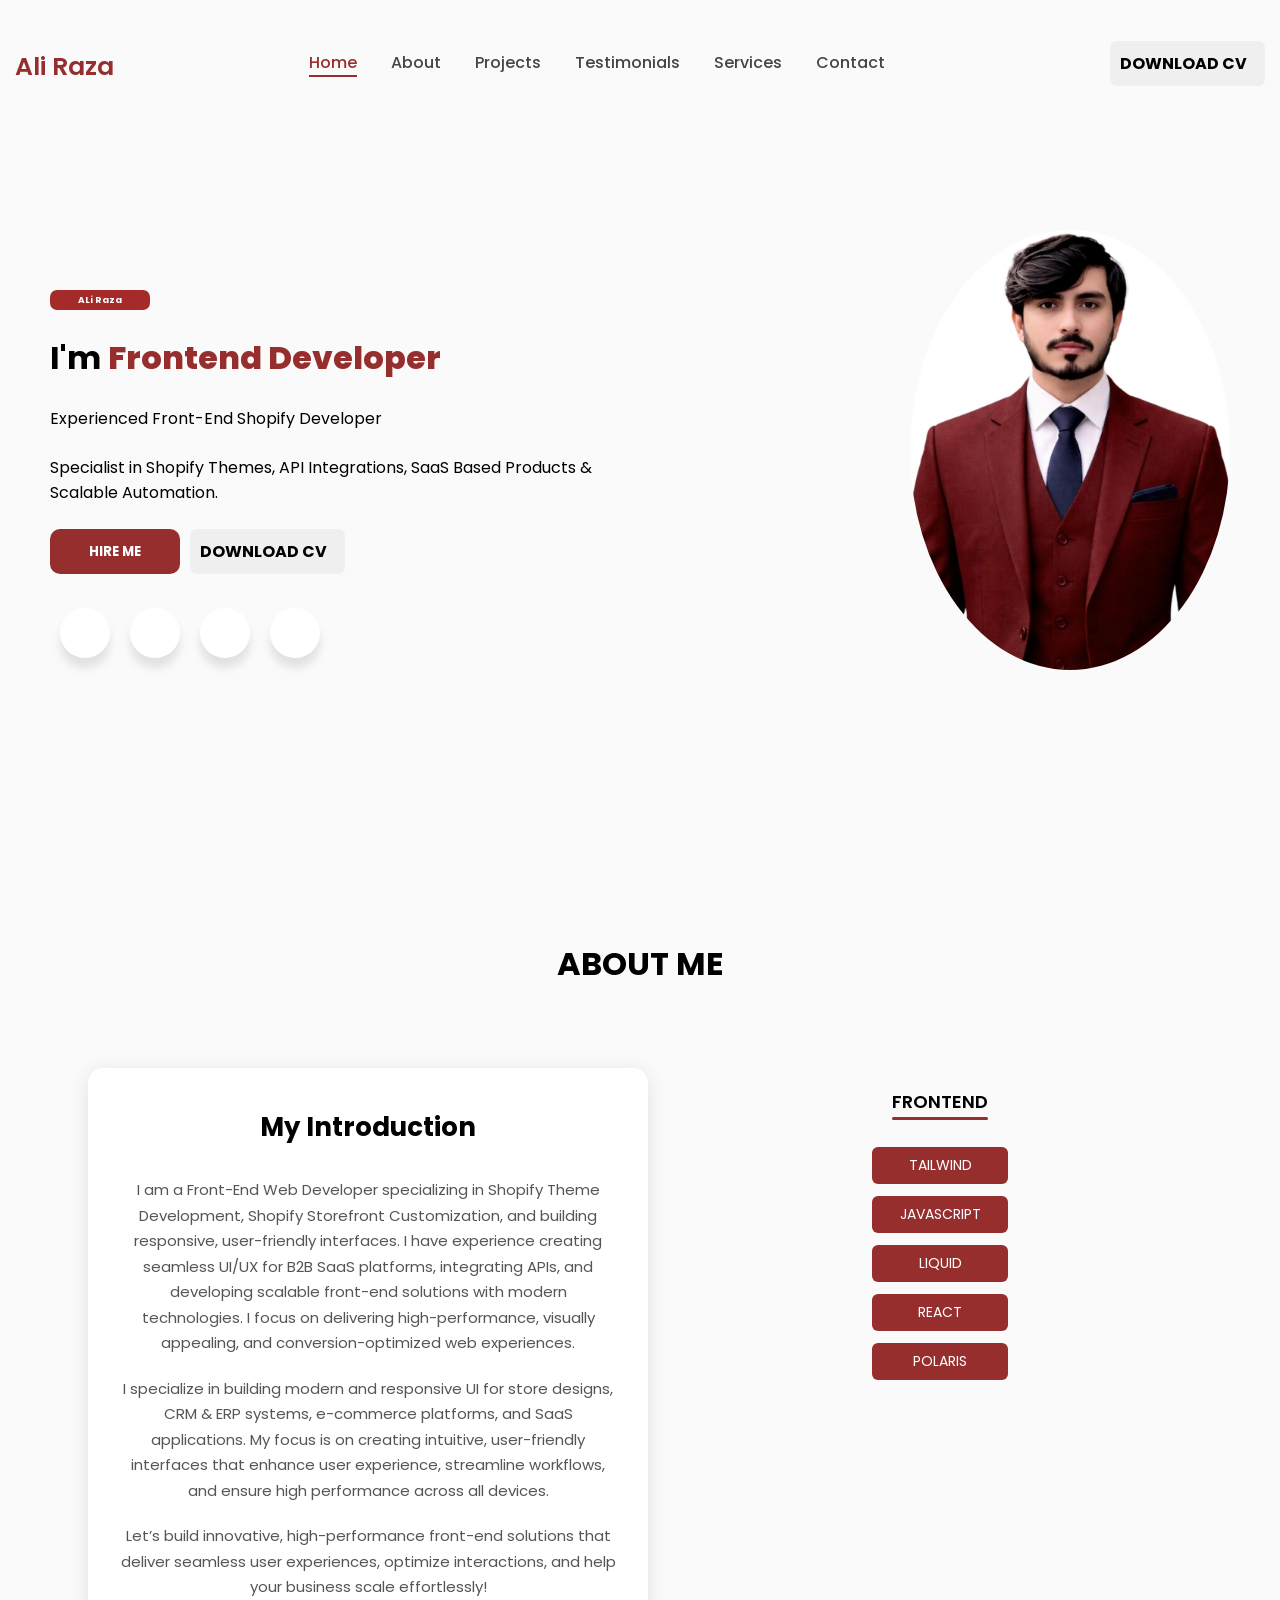
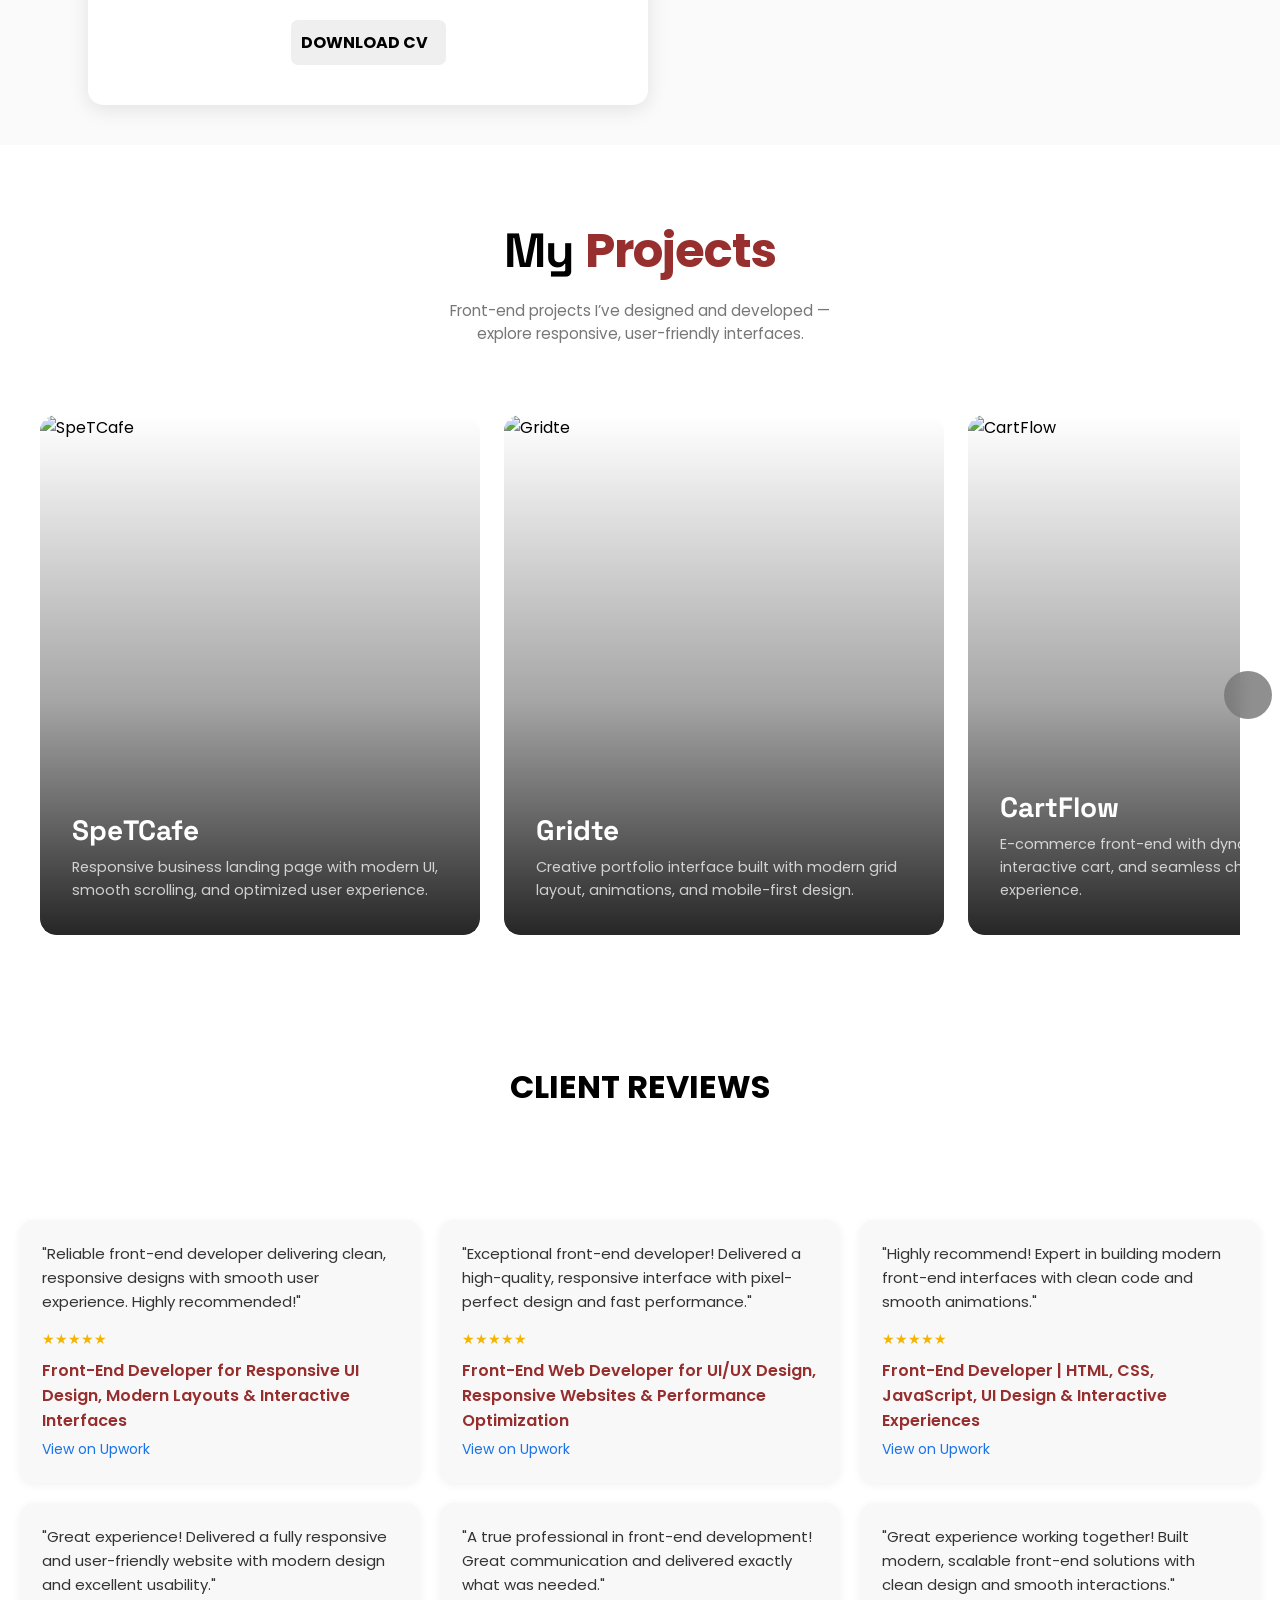
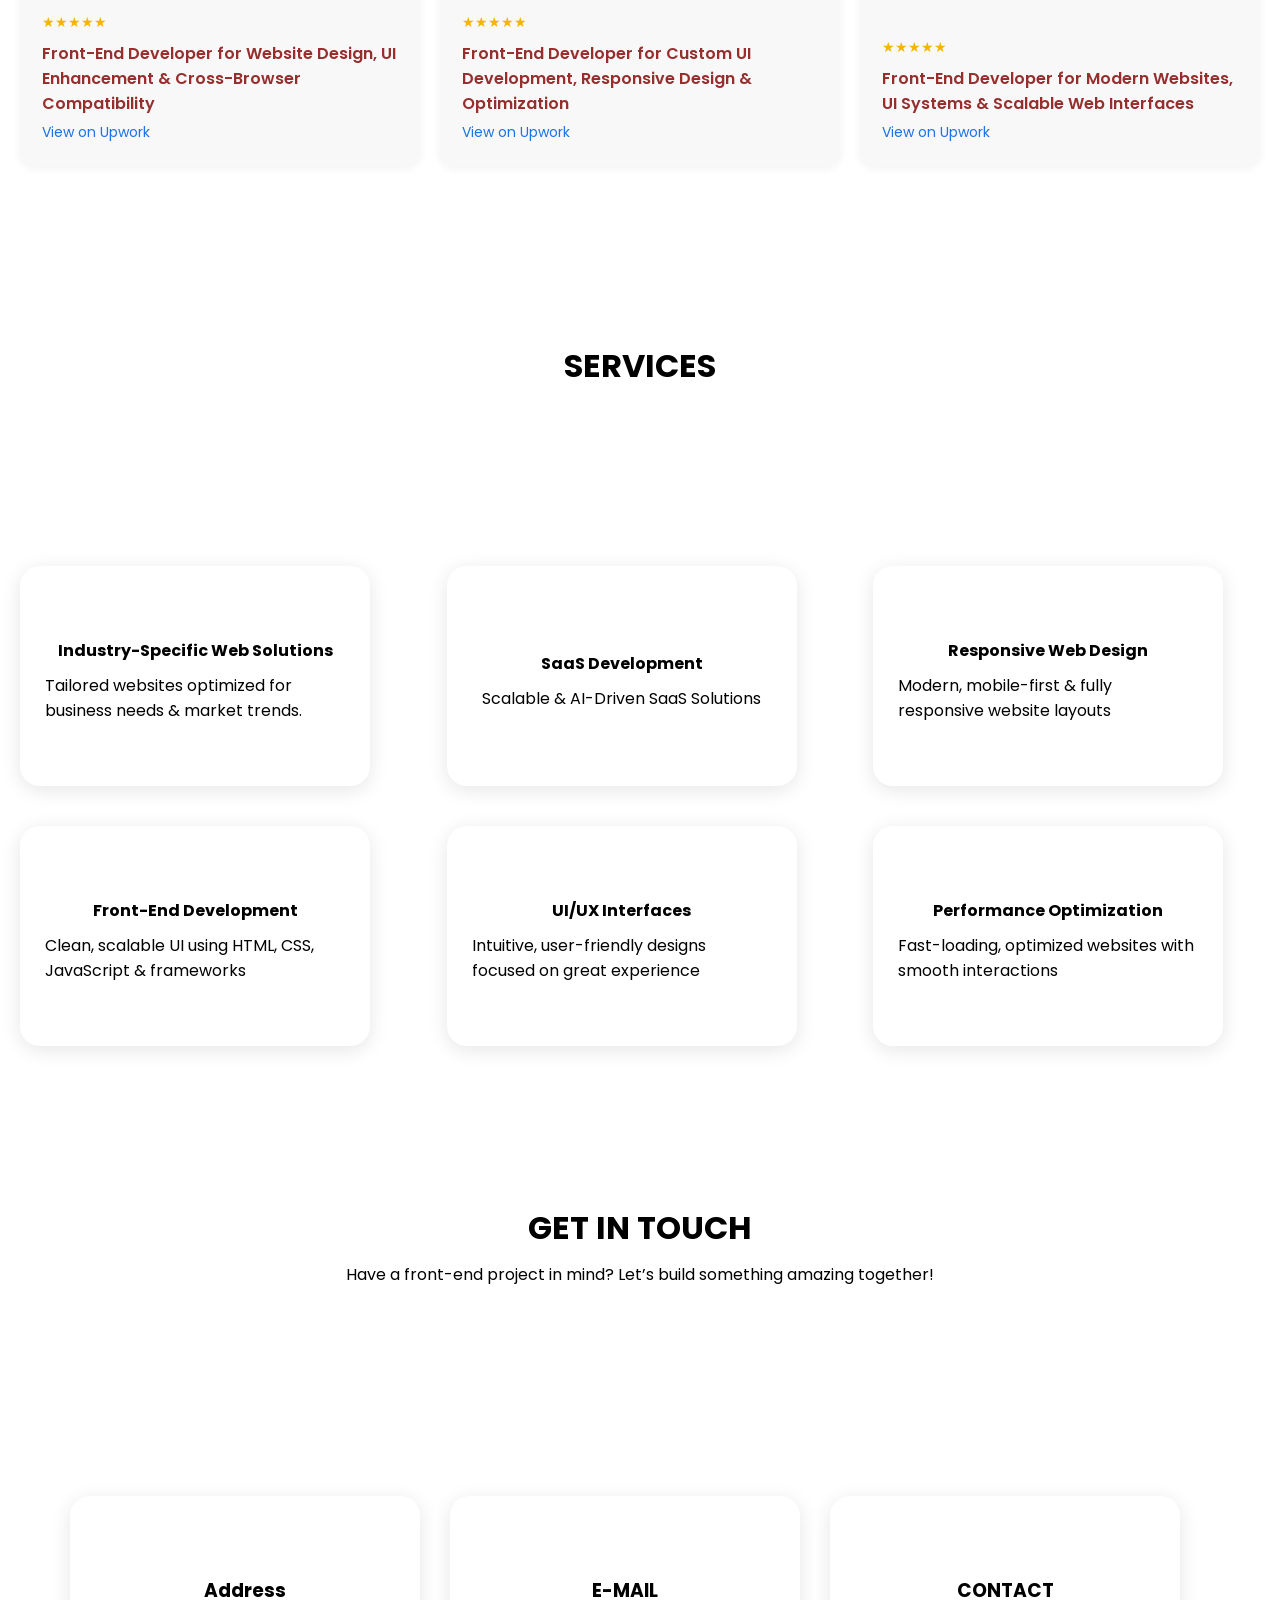
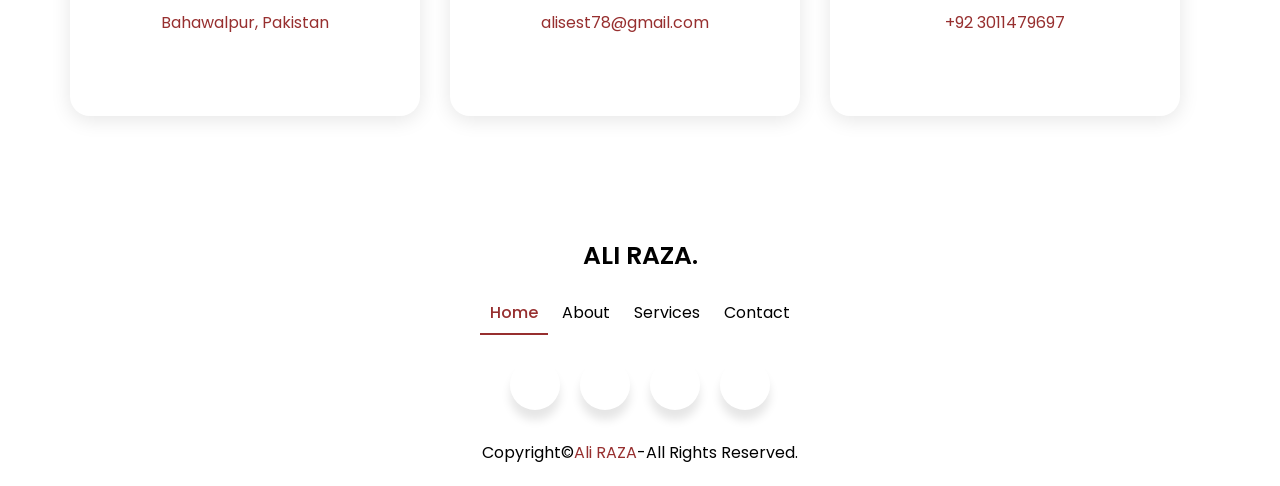
==== index.html @ 341715e0 "changing file name" ====
<!DOCTYPE html>
<html lang="en">

<head>
    <meta charset="UTF-8">
    <meta name="viewport" content="width=device-width, initial-scale=1.0">
    <title>Document</title>
    <link rel="stylesheet" href="PortFolio.css">
    <link rel="preconnect" href="https://fonts.googleapis.com">
    <link rel="preconnect" href="https://fonts.gstatic.com" crossorigin>
    <link href="https://fonts.googleapis.com/css2?family=Poppins:wght@400;500;700&display=swap" rel="stylesheet">
    <link
        href="https://fonts.googleapis.com/css2?family=Space+Grotesk:wght@400;500;600;700&family=Inter:wght@400;500;600&display=swap"
        rel="stylesheet" />
    <link rel="stylesheet" href="https://cdnjs.cloudflare.com/ajax/libs/font-awesome/7.0.1/css/all.min.css"
        integrity="sha512-2SwdPD6INVrV/lHTZbO2nodKhrnDdJK9/kg2XD1r9uGqPo1cUbujc+IYdlYdEErWNu69gVcYgdxlmVmzTWnetw=="
        crossorigin="anonymous" referrerpolicy="no-referrer" />
</head>

<body>
    <header>
        <nav class="navmenu">
            <div class="name">Ali Raza</div>

            <div class="hamburg" id="hamburg">
                <i class="fa-solid fa-bars fa-xl"></i>
            </div>

            <div class="nav-wrapper" id="navWrapper">
                <ul>
                    <li class="navitem active" data-section="home">Home</li>
                    <li class="navitem" data-section="about">About</li>
                    <li class="navitem" data-section="projects">Projects</li>
                    <li class="navitem" data-section="testimonials">Testimonials</li>
                    <li class="navitem" data-section="service">Services</li>
                    <li class="navitem" data-section="contact">Contact</li>
                </ul>

            </div>
            <a class="button" type="button" href="/cv.pdf" download target="_blank"
                style="text-decoration: none; color: black;">
                DOWNLOAD CV
                <i class="fa-regular fa-file-lines" style="color: rgb(128, 0, 0);"></i>
            </a>
        </nav>

    </header>
    <div class="main" id="home">
        <div class="paragraph">
            <p class="buttontitle">ALi Raza</p>
            <h1 class="heading">I'm <span id="typing"></span></h1>
            <p class="first">
                Experienced Front-End Shopify Developer
            </p>
            <p class="second">
                Specialist in Shopify Themes, API Integrations, SaaS Based Products &
                Scalable Automation.
            </p>
            <div class="btns">
                <button class="hire" type="button">HIRE ME</button>
                <a class="button" type="button" href="/cv.pdf" download target="_blank"
                    style="text-decoration: none; color: black;">
                    DOWNLOAD CV
                    <i class="fa-regular fa-file-lines" style="color: rgb(128, 0, 0);"></i>
                </a>
            </div>
            <ul class="wrapper">
                <li class="icon facebook">
                    <a href="https://www.facebook.com/profile.php?id=100046091232447&mibextid=ZbWKwL" target="_blank"
                        style="color: inherit; text-decoration: none;">
                        <span class="tooltip">Facebook</span>
                        <span><i class="fa-brands fa-facebook-f"></i></span>
                    </a>
                </li>


                <li class="icon instgram">
                    <a href="https://www.instagram.com/patriotddd?igsh=dTRidHEyczcxbHhv" target="_blank"
                        style="color: inherit; text-decoration: none;">
                        <span class="tooltip">Instagram</span>
                        <span><i class="fa-brands fa-instagram"></i></span>
                    </a>
                </li>

                <li class="icon github">
                    <a href="https://github.com/AliRazaweb0" target="_blank"
                        style="color: inherit; text-decoration: none;">
                        <span class="tooltip">Github</span>
                        <span><i class="fa-brands fa-github"></i></span>
                    </a>
                </li>

                <li class="icon youtube">
                    <a href="https://youtube.com/@aliraza-qy3vs?si=e_ftjVYnZ1e7svq_" target="_blank"
                        style="color: inherit; text-decoration: none;">
                        <span class="tooltip">Youtube</span>
                        <span><i class="fa-brands fa-youtube"></i></span>
                    </a>
                </li>
            </ul>
        </div>
        <img class="ownimg" src="/Gemini_Generated_Image_6cosha6cosha6cos.png" alt="" style="
width: 320px;
height: 440px;
object-fit: cover;
border-radius: 50%;
">

    </div>

    <div class="aboutme" id="about">
        <h1>ABOUT ME</h1>
    </div>
    <section class="section" id="about">
        <div class="row">
            <h3 class="myintro">
                My Introduction
            </h3>
            <p class="about-text">
                I am a Front-End Web Developer specializing in Shopify Theme Development, Shopify Storefront
                Customization, and building responsive, user-friendly interfaces. I have experience creating seamless
                UI/UX for B2B SaaS platforms, integrating APIs, and developing scalable front-end solutions with modern
                technologies. I focus on delivering high-performance, visually appealing, and conversion-optimized web
                experiences.
            </p>

            <p class="about-text">
                I specialize in building modern and responsive UI for store designs, CRM & ERP systems, e-commerce
                platforms, and SaaS applications. My focus is on creating intuitive, user-friendly interfaces that
                enhance user experience, streamline workflows, and ensure high performance across all devices.
            </p>
            <p class="about-text">
                Let’s build innovative, high-performance front-end solutions that deliver seamless user experiences,
                optimize interactions, and help your business scale effortlessly!
            </p>
            <div style="display: flex; justify-content: center; align-items: center;">
                <a href="/cv.pdf" download class="button"
                    style="text-decoration: none; color: black;">
                    DOWNLOAD CV
                    <i class="fa-solid fa-download" style="color: rgba(128, 0, 0, 0.815);"></i>
                </a>
            </div>
        </div>
        <div class="col">

            <span class="skill-list">
                <p class="skill-heading">FRONTEND</p>
                <span class="bgc">TAILWIND</span>
                <span class="bgc">JAVASCRIPT</span>
                <span class="bgc">LIQUID</span>
                <span class="bgc">REACT</span>
                <span class="bgc">POLARIS</span>
            </span>


        </div>
    </section>


    <div id="projects">
        <h1>My <span>Projects</span></h1>
        <p>Front-end projects I’ve designed and developed — explore responsive, user-friendly interfaces.</p>
    </div>

    <div class="cardswrapper">
        <button class="cardbtn leftbtn hidden" aria-label="Previous">
            <i class="fa-solid fa-chevron-left"></i>
        </button>

        <ul class="cardlist">

            <li class="carditems">
                <img class="cardsimg" src="https://images.unsplash.com/photo-1460925895917-afdab827c52f?w=800&q=80"
                    alt="SpeTCafe" />
                <div class="card-overlay"></div>
                <div class="card-content">
                    <h3>SpeTCafe</h3>
                    <p>Responsive business landing page with modern UI, smooth scrolling, and optimized user experience.
                    </p>
                </div>
            </li>

            <li class="carditems">
                <img class="cardsimg" src="https://images.unsplash.com/photo-1545235617-9465d2a55698?w=800&q=80"
                    alt="Gridte" />
                <div class="card-overlay"></div>
                <div class="card-content">
                    <h3>Gridte</h3>
                    <p>Creative portfolio interface built with modern grid layout, animations, and mobile-first design.
                    </p>
                </div>
            </li>

            <li class="carditems">
                <img class="cardsimg" src="https://images.unsplash.com/photo-1556742049-0cfed4f6a45d?w=800&q=80"
                    alt="CartFlow" />
                <div class="card-overlay"></div>
                <div class="card-content">
                    <h3>CartFlow</h3>
                    <p>E-commerce front-end with dynamic product UI, interactive cart, and seamless checkout experience.
                    </p>
                </div>
            </li>

            <li class="carditems">
                <img class="cardsimg" src="https://images.unsplash.com/photo-1517248135467-4c7edcad34c4?w=800&q=80"
                    alt="Geurift" />
                <div class="card-overlay"></div>
                <div class="card-content">
                    <h3>Geurift</h3>
                    <p>Restaurant website UI with elegant design, interactive menu sections, and responsive layout.</p>
                </div>
            </li>

            <li class="carditems">
                <img class="cardsimg" src="https://images.unsplash.com/photo-1551288049-bebda4e38f71?w=800&q=80"
                    alt="Saston" />
                <div class="card-overlay"></div>
                <div class="card-content">
                    <h3>Saston</h3>
                    <p>SaaS dashboard UI featuring clean layout, charts integration, and user-friendly navigation.</p>
                </div>
            </li>

        </ul>

        <button class="cardbtn rightbtn" aria-label="Next">
            <i class="fa-solid fa-chevron-right"></i>
        </button>
    </div>



    <h1 class="review" id="testimonials">CLIENT REVIEWS</h1>
    </div>
    <div id="review-grid">

        <div class="reviewitems" id="testimonials">
            <p class="revpara">
                "Reliable front-end developer delivering clean, responsive designs with smooth user experience. Highly
                recommended!"
            </p>
            <div style="margin-top:auto;">
                <span class="gold">★★★★★</span>
                <p style="color: #800000d0; margin-top: 5px; font-weight: 600;">
                    Front-End Developer for Responsive UI Design, Modern Layouts & Interactive Interfaces
                </p>
                <a href="#" class="upwork-btn" target="_blank">View on Upwork</a>
            </div>
        </div>

        <div class="reviewitems">
            <p class="revpara">
                "Exceptional front-end developer! Delivered a high-quality, responsive interface with pixel-perfect
                design and fast performance."
            </p>
            <div style="margin-top:auto;">
                <span class="gold">★★★★★</span>
                <p style="color: #800000d0; margin-top: 5px; font-weight: 600;">
                    Front-End Web Developer for UI/UX Design, Responsive Websites & Performance Optimization
                </p>
                <a href="#" class="upwork-btn" target="_blank">View on Upwork</a>
            </div>
        </div>

        <div class="reviewitems">
            <p class="revpara">
                "Highly recommend! Expert in building modern front-end interfaces with clean code and smooth
                animations."
            </p>
            <div style="margin-top:auto;">
                <span class="gold">★★★★★</span>
                <p style="color: #800000d0; margin-top: 5px; font-weight: 600;">
                    Front-End Developer | HTML, CSS, JavaScript, UI Design & Interactive Experiences
                </p>
                <a href="#" class="upwork-btn" target="_blank">View on Upwork</a>
            </div>
        </div>

        <div class="reviewitems">
            <p class="revpara">
                "Great experience! Delivered a fully responsive and user-friendly website with modern design and
                excellent usability."
            </p>
            <div style="margin-top:auto;">
                <span class="gold">★★★★★</span>
                <p style="color: #800000d0; margin-top: 5px; font-weight: 600;">
                    Front-End Developer for Website Design, UI Enhancement & Cross-Browser Compatibility
                </p>
                <a href="#" class="upwork-btn" target="_blank">View on Upwork</a>
            </div>
        </div>

        <div class="reviewitems">
            <p class="revpara">
                "A true professional in front-end development! Great communication and delivered exactly what was
                needed."
            </p>
            <div style="margin-top:auto;">
                <span class="gold">★★★★★</span>
                <p style="color: #800000d0; margin-top: 5px; font-weight: 600;">
                    Front-End Developer for Custom UI Development, Responsive Design & Optimization
                </p>
                <a href="#" class="upwork-btn" target="_blank">View on Upwork</a>
            </div>
        </div>

        <div class="reviewitems">
            <p class="revpara">
                "Great experience working together! Built modern, scalable front-end solutions with clean design and
                smooth interactions."
            </p>
            <div style="margin-top:auto;">
                <span class="gold">★★★★★</span>
                <p style="color: #800000d0; margin-top: 5px; font-weight: 600;">
                    Front-End Developer for Modern Websites, UI Systems & Scalable Web Interfaces
                </p>
                <a href="#" class="upwork-btn" target="_blank">View on Upwork</a>
            </div>
        </div>

    </div>

    <div class="proj" id="services">
        <h1>SERVICES</h1>
    </div>
    <div id="service">
        <div class="services">
            <i class="fa-solid fa-globe"></i>
            <h4>Industry-Specific Web Solutions</h4>
            <p>Tailored websites optimized for business needs & market trends.</p>
        </div>
        <div class="services">
            <i class="fa-solid fa-cloud"></i>
            <h4>SaaS Development</h4>
            <p>Scalable & AI-Driven SaaS Solutions</p>

        </div>
        <div class="services">
            <i class="fa-solid fa-laptop-code"></i>
            <h4>Responsive Web Design</h4>
            <p>Modern, mobile-first & fully responsive website layouts</p>
        </div>

        <div class="services">
            <i class="fa-solid fa-code"></i>
            <h4>Front-End Development</h4>
            <p>Clean, scalable UI using HTML, CSS, JavaScript & frameworks</p>
        </div>

        <div class="services">
            <i class="fa-solid fa-palette"></i>
            <h4>UI/UX Interfaces</h4>
            <p>Intuitive, user-friendly designs focused on great experience</p>
        </div>

        <div class="services">
            <i class="fa-solid fa-bolt"></i>
            <h4>Performance Optimization</h4>
            <p>Fast-loading, optimized websites with smooth interactions</p>
        </div>

    </div>

    <div class="proj" id="contact">
        <h1>GET IN TOUCH</h1>
        <p>Have a front-end project in mind? Let’s build something amazing together!</p>
    </div>

    <div id="git">
        <div class="contact">
            <div class="icon2">
                <i class="fa-solid fa-location-dot"></i>
            </div>
            <h3>Address</h3>
            <p style="color: #800000d0; margin-top: 5px;">Bahawalpur, Pakistan</p>
        </div>

        <div class="contact">
            <div class="icon2">
                <i class="fa-solid fa-envelope"></i>
            </div>
            <h3>E-MAIL</h3>
            <p style="color: #800000d0; margin-top: 5px;">alisest78@gmail.com</p>
        </div>

        <div class="contact">
            <div class="icon2">
                <i class="fa-solid fa-phone"></i>
            </div>
            <h3>CONTACT</h3>
            <p style="color: #800000d0; margin-top: 5px;">+92 3011479697</p>
        </div>
    </div>
    <footer>
        <div class="topfooter">
            <p>ALI RAZA.</p>
        </div>
        <div class="middlefooter">
            <ul>
                <li class="footermenu active" data-section="home">Home</li>
                <li class="footermenu" data-section="about">About</li>
                <li class="footermenu" data-section="services">Services</li>
                <li class="footermenu" data-section="contact">Contact</li>
            </ul>
        </div>
        <div class="footericons">
            <ul class="wrapper">

                <li class="icon facebook">
                    <a href="https://www.facebook.com/profile.php?id=100046091232447&mibextid=ZbWKwL" target="_blank"
                        style="color: inherit; text-decoration: none;">
                        <span class="tooltip">Facebook</span>
                        <span><i class="fa-brands fa-facebook-f"></i></span>
                    </a>
                </li>

                <li class="icon instgram">
                    <a href="https://www.instagram.com/patriotddd?igsh=dTRidHEyczcxbHhv" target="_blank"
                        style="color: inherit; text-decoration: none;">
                        <span class="tooltip">Instagram</span>
                        <span><i class="fa-brands fa-instagram"></i></span>
                    </a>
                </li>

                <li class="icon github">
                    <a href="https://github.com/AliRazaweb0" target="_blank"
                        style="color: inherit; text-decoration: none;">
                        <span class="tooltip">Github</span>
                        <span><i class="fa-brands fa-github"></i></span>
                    </a>
                </li>

                <li class="icon youtube">
                    <a href="https://youtube.com/@aliraza-qy3vs?si=e_ftjVYnZ1e7svq_" target="_blank"
                        style="color: inherit; text-decoration: none;">
                        <span class="tooltip">Youtube</span>
                        <span><i class="fa-brands fa-youtube"></i></span>
                    </a>
                </li>

            </ul>
        </div>
        <div class="bottomfooter">
            <p class="copy">Copyright&copy;<a href="#home"
                    style="text-decoration: none; color:  rgba(128, 0, 0, 0.815);">Ali RAZA</a>-All Rights
                Reserved.
            </p>
        </div>
    </footer>
    <script src="PortFolio.Js"></script>

</body>

</html>
---- PortFolio.css ----
@import url('https://fonts.googleapis.com/css2?family=Roboto:wght@400;500;700&display=swap');

* {
    margin: 0;
    padding: 0;
    box-sizing: border-box;
    font-family: 'Poppins', sans-serif;

}

html,
body {
    font-family: 'Poppins', sans-serif;
}



header {
    width: 100%;
    height: 14vh;
    display: flex;
    background-color: #fafafa;
    position: fixed;
    top: 0;
    left: 0;
     z-index: 1000;
     align-content: center;
     justify-content: space-between;
     align-items: center;
}

.name {
    height: 30px;
    font-size: 25px;
    font-weight: bold;
    color: rgba(128, 0, 0, 0.815);
    font-weight: 600;
}

.navmenu {
    width: 100%;
    height: 100px;
    display: flex;
    align-content: center;
    justify-content: space-between;
    align-items: center;
    padding: 0px 15px 0px 15px;
}

.nav-wrapper {
    display: flex;
    align-items: center;
    gap: 30px;
}

.navmenu ul li {
    padding: 0px 30px 0px 0px;
    color: #444444;
    font-weight: 500;
    cursor: pointer;
    list-style: none;
    display: inline-block;
    justify-content: center;
    align-items: center;
    font-size: 16px;
}
.navmenu ul li.active {
    color: rgba(128, 0, 0, 0.815);
    font-weight: 500;
}
.navmenu ul li::after {
    content: '';
    display: block;
    width: 0;
    height: 2px;
    background-color: rgba(128, 0, 0, 0.815);
    transition: width 0.3s ease;
}
.navmenu ul li:hover {
    color: rgba(128, 0, 0, 0.815);
}

.navmenu ul li:hover::after {
    width: 100%;
}
.navmenu ul li.active::after {
    width: 100%;
}

#typing {
    color: rgba(128, 0, 0, 0.815);
    font-weight: 800;
}
.heading {
    width: 400px; 
    white-space: normal;
    word-wrap: break-word;
}

.button {
    cursor: pointer;
    /* width: 150px; */
    height: 45px;
    background-color: #efefef;
    border-radius: 7px;
    padding: 10px;
    border: none;
    font-weight: bold;
    display: flex;
    align-items: center;
    justify-content: center;
    gap: 8px;
}

.button:hover {
    background-color: rgba(128, 0, 0, 0.815);
    color: white !important;

}
.button i {
    font-size: 16px;
}
.button:hover i{
    font-size: 16px;
    color: white !important;
}

.hamburg {
    display: none;
}

.buttontitle {
    cursor: pointer;
    width: 100px;
    height: 20px;
    background-color: brown;
    color: white;
    border-radius: 7px;
    border: none;
    font-weight: bold;
    font-size: 9px;
    display: flex;
    align-items: center;
    justify-content: center;
}


.main {
    width: 100%;
    display: flex;
    height: 100vh;
    background-color: #fafafa;

    justify-content: space-between;  /* better than center */
    align-items: center;
    padding: 0 50px; /* controlled spacing */
}

.paragraph {
    width: 50%;
    padding: 40px 0px;
    gap: 24px;
    display: grid;
    height: 400px;
}

.namebutton {
    width: 120px;
    background-color: rgba(128, 0, 0, 0.815);
    color: white;
    height: 40px;
}

.btns {
    display: flex;
    gap: 10px;

}

.hire {
    width: 130px;
    background-color: rgba(128, 0, 0, 0.815);
    color: white;
    height: 45px;
    border: none;
    border-radius: 10px;
    font-weight: bold;
}

.hire:hover {
    transition: all 0.3s ease;
    cursor: pointer;
    transform: translateY(-5px);
    background-color: white;
    color: rgba(128, 0, 0, 0.815);

}

.butn {
    margin-left: 20px;
}

.button2 {
    width: 143px;
    height: 30px;
}

.wrapper {
    display: inline-flex;
    list-style: none;
    padding: 0;
}

.wrapper .icon {
    position: relative;
    background: #fff;
    border-radius: 50%;
    padding: 15px;
    margin: 10px;
    width: 50px;
    height: 50px;
    font-size: 18px;
    display: flex;
    justify-content: center;
    align-items: center;
    flex-direction: column;
    box-shadow: 0 10px 10px rgba(0, 0, 0, 0.1);
    cursor: pointer;
    transition: all 0.2s cubic-bezier(0.68, -0.55, 0.265, 1.55);
}

.wrapper .tooltip {
    position: absolute;
    top: 0;
    font-size: 14px;
    background: #fff;
    padding: 5px 8px;
    border-radius: 5px;
    box-shadow: 0 10px 10px rgba(0, 0, 0, 0.1);
    opacity: 0;
    pointer-events: none;
    transition: all 0.3s cubic-bezier(0.68, -0.55, 0.265, 1.55);
}

.wrapper .tooltip::before {
    position: absolute;
    content: "";
    height: 8px;
    width: 8px;
    background: #fff;
    bottom: -3px;
    left: 50%;
    transform: translate(-50%) rotate(45deg);
    transition: all 0.3s cubic-bezier(0.68, -0.55, 0.265, 1.55);
}

.wrapper .icon:hover .tooltip {
    top: -45px;
    opacity: 1;
    visibility: visible;
    pointer-events: auto;
}

.wrapper .icon:hover span,
.wrapper .icon:hover .tooltip {
    text-shadow: 0px -1px 0px rgba(0, 0, 0, 0.1);
}

.wrapper .facebook:hover,
.wrapper .facebook:hover .tooltip,
.wrapper .facebook:hover .tooltip::before {
    background: #1877f2;
    color: #fff;
}

.wrapper .twitter:hover,
.wrapper .twitter:hover .tooltip,
.wrapper .twitter:hover .tooltip::before {
    background: #222222;
    color: #fff;
}

.wrapper .instgram:hover,
.wrapper .instgram:hover .tooltip,
.wrapper .instgram:hover .tooltip::before {
    background: #e4405f;
    color: #fff;
}

.wrapper .github:hover,
.wrapper .github:hover .tooltip,
.wrapper .github:hover .tooltip::before {
    background: #833ab4;
    color: #fff;
}

.wrapper .youtube:hover,
.wrapper .youtube:hover .tooltip,
.wrapper .youtube:hover .tooltip::before {
    background: #cd201f;
    color: #fff;
}

.ownimg {
    width: 50%; 
    display: flex;
    justify-content: center;
    align-items: center;
}

.ownomg img {
    object-fit: contain;
    height: 85%;
    border-radius: 50%;
}

.paragraph,
.ownimg {
    opacity: 0;
    transform: translateY(-50px);
    animation: slideDown 1s ease forwards;
}

/* thoda delay for better effect */
.ownimg {
    animation-delay: 0.3s;
}

@keyframes slideDown {
    to {
        opacity: 1;
        transform: translateY(0);
    }
}

.aboutme {
    height: auto;                 /* FIX */
    padding: 40px 0;              /* spacing add */
    display: flex;
    justify-content: center;
    align-items: center;
    background-color: #fafafa;
}
.about-text {
    line-height: 1.7;   /* readability */
    font-size: 15px;
    color: #555;        /* optional */
}


/* ABOUT HEADING */
.aboutme {
    opacity: 0;
    transform: translateY(-50px);
    transition: all 0.8s ease;
}
.show {
    opacity: 1;
    transform: translateY(0);
}

/* LEFT SIDE (.col) */
.col {
    opacity: 0;
    transform: translateX(-100px);
    transition: all 0.8s ease;
}
.show {
    opacity: 1;
    transform: translateX(0);
}

/* RIGHT SIDE (.row) */
.row {
    opacity: 0;
    transform: translateX(100px);
    transition: all 0.8s ease;
}

/* ACTIVE STATE */
.show {
    opacity: 1;
    transform: translateX(0);
}


.section {
    width: 100%;
    display: flex;
    justify-content: center;
    gap: 40px;
    background-color: #fafafa;
    padding: 40px 80px;     /* outer spacing */
    align-items: flex-start;
}
.myintro {
    font-size: 26px;
    font-weight: bold;
    margin-bottom: 10px;
}
.row {
    width: 50%;
    background: white;
    border-radius: 15px;
    padding: 40px 30px;     /* inside spacing */
    box-shadow: 0 4px 20px rgba(0,0,0,0.1);
    display: flex;
    flex-direction: column;
    gap: 20px;              /* spacing between text */
    text-align: center;
}
.col {
    display: flex;
    gap: 30px;
    justify-content: center;
    width: 45%;
}


    /* ===== Title Section ===== */
    #projects {
      height: 30vh;
      display: flex;
      flex-direction: column;
      justify-content: center;
      align-items: center;
      gap: 12px;
    }
    #projects h1 {
      font-size: 3rem;
      font-family: 'Space Grotesk', sans-serif;
      font-weight: 700;
      letter-spacing: -1px;
    }
    #projects h1 span {
      color:  rgba(128, 0, 0, 0.815);
    }
    #projects p {
      color: #777;
      font-size: 0.95rem;
      max-width: 420px;
      text-align: center;
    }
    /* ===== Carousel Wrapper ===== */
    .cardswrapper {
      position: relative;
      width: 100%;
      overflow: hidden;
      padding: 0 40px 40px;
    }
    /* ===== Card List ===== */
    .cardlist {
      display: flex;
      gap: 24px;
      list-style: none;
      overflow-x: auto;
      scroll-behavior: smooth;
      padding: 0;
      margin: 0;
      -ms-overflow-style: none;
      scrollbar-width: none;
    }
    .cardlist::-webkit-scrollbar {
      display: none;
    }
    /* ===== Card Item ===== */
    .carditems {
      position: relative;
      min-width: 440px;
      height: 520px;
      border-radius: 16px;
      overflow: hidden;
      flex-shrink: 0;
      cursor: pointer;
    }
    /* Full-bleed Image */
    .cardsimg {
      position: absolute;
      inset: 0;
      width: 100%;
      height: 100%;
      object-fit: cover;
      transition: transform 0.5s ease;
    }
    .carditems:hover .cardsimg {
      transform: scale(1.05);
    }
    /* Dark Gradient Overlay */
    .card-overlay {
      position: absolute;
      inset: 0;
      background: linear-gradient(
        to top,
        hsla(0, 0%, 0%, 0.85) 0%,
        hsla(0, 0%, 0%, 0.35) 45%,
        transparent 100%
      );
      border-radius: 16px;
    }
    /* Text Content */
    .card-content {
      position: absolute;
      bottom: 0;
      left: 0;
      right: 0;
      padding: 32px;
      z-index: 2;
    }
    .card-content h3 {
      font-size: 1.75rem;
      font-weight: 700;
      color: #fff;
      font-family: 'Space Grotesk', sans-serif;
      margin-bottom: 8px;
    }
    .card-content p {
      font-size: 0.9rem;
      color: rgba(255, 255, 255, 0.75);
      line-height: 1.6;
    }
    /* ===== Navigation Buttons ===== */
    .cardbtn {
      position: absolute;
      top: 50%;
      transform: translateY(-50%);
      width: 48px;
      height: 48px;
      border-radius: 50%;
      border: none;
      background: rgba(115, 115, 115, 0.8);
      backdrop-filter: blur(8px);
      color: #fff;
      font-size: 18px;
      cursor: pointer;
      z-index: 10;
      display: flex;
      align-items: center;
      justify-content: center;
      transition: all 0.3s ease;
    }
    .cardbtn:hover {
      background: rgba(115, 115, 115, 1);
      transform: translateY(-50%) scale(1.1);
    }
    .cardbtn.hidden {
      opacity: 0;
      pointer-events: none;
    }
    .leftbtn {
      left: 8px;
    }
    .rightbtn {
      right: 8px;
    }




.skill-heading {
    position: relative;
    font-size: 18px;
    font-weight: 600;
    margin: 20px;
    display: inline-block;
}

/* underline line */
.skill-heading::after {
    content: '';
    position: absolute;
    left: 0;
    bottom: -5px;
    width: 100%;   /* line length */
    height: 3px;
    background-color: rgba(128, 0, 0, 0.815);  /* same gold color */
    border-radius: 2px;
}


.badge {
    margin: 10px 0;
    font-size: 18px;
}

.title {
    font-size: 14px;
    color: #555;
}


.proj {
    display: flex;
    flex-direction: column;
    gap: 10px;
    height: 40vh;
    justify-content: center;
    align-items: center;
}

.services svg:hover {
    color: white;
}

.button3 {
    display: flex;
    justify-content: center;
    align-items: center;
}

.skill-list {
    display: flex;
    flex-direction: column;
    gap: 12px;   /* spacing between items */
}

.footermenu:hover {
    cursor: pointer;
    color: rgba(128, 0, 0, 0.815);
}

.bgc {
    background-color: rgba(128, 0, 0, 0.815); 
    color: white;
    padding: 8px 14px;
    border-radius: 6px;
    font-size: 14px;
    text-align: center;
}
body {
    font-family: Arial, Helvetica, sans-serif; 
} 

.review {
    display: flex; 
    height: 25vh; 
    justify-content: center; 
    align-items: center;
 }

#review-grid {
    display: grid;
    grid-template-columns: repeat(3, 1fr);
    gap: 20px;
    padding: 20px;
}
.reviewitems {
    background: #f8f8f8;
    border-radius: 14px;
    padding: 22px;
    display: flex;
    flex-direction: column;
    justify-content: space-between;
    min-height: 200px;

    box-shadow: 0 2px 10px rgba(0,0,0,0.06);
    transition: all 0.25s ease;
}

.reviewitems:hover {
    transform: translateY(-5px);
    box-shadow: 0 6px 20px rgba(0,0,0,0.1);
}

.revpara {
    font-size: 15px;
    color: #333;
    line-height: 1.6;
    margin-bottom: 15px;
}

.gold {
    color: #f4b400;
    font-size: 14px;
    margin-bottom: 8px;
    display: block;
}

.reviewitems p:last-child {
    color: #c49a00;
    font-weight: 600;
    font-size: 15px;
    margin: 5px 0;
}

/* Upwork link */
.upwork-btn {
    color: #1a73e8;
    font-size: 14px;
    text-decoration: none;
    margin-top: 6px;
    display: inline-block;
}

.upwork-btn:hover {
    text-decoration: underline;
}

.row2 {
    width: 100%;
    height: 100vh;
    text-align: center;
    gap: 25px;
    display: grid;
    grid-template-columns: auto auto auto;
    grid-template-rows: auto auto;
}

.column2 {
    display: flex;
    justify-content: center;
    align-items: center;
    margin: 15px;
    padding: 0px;
}

#service {
    display: grid;
    justify-content: center;
    align-items: center;
    grid-template-columns: repeat(3, 1fr);
}

.services {
    background: rgb(255, 255, 255);
    border-radius: 20px;
    box-shadow: 0 4px 20px rgba(0, 0, 0, 0.1);
    gap: 10px;
    margin: 20px;
    width: 350px;
    padding: 25px;
    height: 220px;
    display: flex;
    flex-direction: column;
    justify-content: center;
    align-items: center;
    transition: transform 0.3s, box-shadow 0.3s;
    transform: translateY(0px);
}
   .services i {
    font-size: 80px;          /* same as SVG size */
    color: #800000d0;         /* same maroon color */
    display: inline-block;
}
.services i:hover {
    color: white;  
    transform: scale(1.1);
    transition: 0.3s ease;
}

.services:hover {
    cursor: pointer;
    transition: all 0.3s ease;
    transform: translateY(-8px);
    background-color:  rgba(128, 0, 0, 0.815);
    color: white;
}

#git {
    display: grid;
    height: 270px;
    margin: 70px;
    align-content: space-between;
    grid-template-columns: repeat(3, 1fr);
}

.contact {
    background: rgb(255, 255, 255);
    border-radius: 20px;
    box-shadow: 0 4px 20px rgba(0, 0, 0, 0.1);
    padding: 25px;
    width: 350px;
    height: 220px;
    text-align: left;
    display: flex;
    flex-direction: column;
    justify-content: center;
    align-items: center;
    transition: transform 0.3s, box-shadow 0.3s;
    transform: translateY(0px);
}
.icon2 i{
    font-size: 40px;
    color: rgba(128, 0, 0, 0.815);
}
.icon2 i:hover {
    color: white;
    transition: 0.3s ease;
    transform: scale(1.1);
}

.contact:hover {
    cursor: pointer;
    transition: all 0.3s ease;
    transform: translateY(-8px);
}

footer {
    display: flex;
    justify-content: center;
    align-items: center;
    height: 250px;
    flex-direction: column;
    row-gap: 20px;
    padding-block: 40px 60px;
}

.topfooter {
    font-size: 25px;
    font-weight: 600;
}

.middlefooter {
    display: flex;
}

.footermenu {
    list-style: none;
    display: inline-flex;
    padding: 10px;
}

/* footer menu items */
.footermenu {
    position: relative;
    cursor: pointer;
    display: inline-block;
    padding: 5px 10px;
}

/* underline default */
.footermenu::after {
    content: '';
    position: absolute;
    left: 0;
    bottom: -5px;
    width: 0;
    height: 2px;
    background-color: rgba(128, 0, 0, 0.815);
    transition: width 0.3s ease;
}

/* hover effect */
.footermenu:hover::after {
    width: 100%;
}

/* active effect (IMPORTANT) */
.footermenu.active::after {
    width: 100%;
}

/* optional active text color */
.footermenu.active {
    color: rgba(128, 0, 0, 0.815);
    font-weight: 500;
}

.copy {
    display: flex;
    justify-content: center;
    align-items: center;
}

@media (max-width:500px) {
    .nav-wrapper {
        display: none;
        flex-direction: column;
        position: absolute;
        top: 50px;
        right: 0;
        width: 100%;
        background: white;
        padding: 20px;
    }

    .nav-wrapper.active {
        display: flex;
    }

    .hamburg {
        display: block;
    }

    header {
        width: 100%;
        height: 120px;
        display: flex;
    }


    .navmenu {
        display: flex;
        flex-direction: column;
    }

    .navmenu ul li {
        display: flex;
        position: relative;
        right: 0;
    }

    .buttontitle {
        height: 30px;
        display: grid;
    }

    .button:hover {
        cursor: pointer;
        background-color: rgba(128, 0, 0, 0.815);
        color: white;
    }

    .main {
        width: 100%;
        height: 350vh;
        display: flex;
        flex-direction: column-reverse;
    }

    .icon {
        cursor: pointer;
    }

    .ownimg {
        display: flex;
        height: 160px;
    }

    .button:hover {
        background-color:  rgba(128, 0, 0, 0.815);
        color: white;
    }

    .paragraph {
        width: 100%;
        display: grid;
    }

    .section {
        display: grid;
        height: 300vh;
    }

    .row {
        width: 95%;
        display: flex;
        margin-left: 15px;
        justify-content: space-around;
        align-items: center;
        height: 170vh;
    }

    .col {
        display: flex;
        width: 100%;
        margin-top: 25px;
        justify-content: center;
    }

    #review-grid {
        display: grid;
        width: 100%;
        justify-content: center;
        align-content: space-between;
        grid-template-columns: repeat(1, 1fr);
    }



    .reviewitems {
        display: grid;
        justify-content: center;
        margin-left: 30px;
        align-content: space-between;
        grid-template-columns: repeat(1, 1fr);
    }
    #projects h1 {
        font-size: 2rem;
      }
      .carditems {
        min-width: 320px;
        height: 420px;
      }
      .cardswrapper {
        padding: 0 16px 24px;
      }
      .card-content {
        padding: 20px;
      }
      .card-content h3 {
        font-size: 1.4rem;
      }

    #service {
        display: grid;
        width: 100%;
        align-content: space-between;
        grid-template-columns: repeat(1, 1fr);
    }

    .services {
        display: flex;
        justify-content: center;
        align-items: center;
        margin-left: 65px;
    }
    .services i {
    font-size: 80px;          /* same as SVG size */
    color: #800000d0;         /* same maroon color */
    display: inline-block;
}
.services i:hover {
    color: #fc7e0f;   /* same orange jaisa tumne ek SVG me use kiya */
    transform: scale(1.1);
    transition: 0.3s ease;
}

    .proj {
        display: flex;
        justify-content: center;
        align-items: center;
        width: 100%;
    }

    #git {
        display: grid;
        height: 233vh;
        width: 75%;
        align-content: space-between;
        grid-template-columns: repeat(1, 1fr);

    }

    .contact {
        width: 100%;
    }
}



@media (min-width:501px) and (max-width:1000px) {
    header {
        width: 100%;
        height: 120px;
        display: flex;
    }

    #projects h1 {
        font-size: 2rem;
      }
      .carditems {
        min-width: 320px;
        height: 420px;
      }
      .cardswrapper {
        padding: 0 16px 24px;
      }
      .card-content {
        padding: 20px;
      }
      .card-content h3 {
        font-size: 1.4rem;
      }

    .navmenu ul li {
        display: none;
    }

    .icon {
        cursor: pointer;
    }

    .main {
        height: 500px;
    }

    .section {
        display: grid;
        height: 90vh;
        width: 100%;
    }


    .review {
        height: 20vh;
    }

    .row {
        width: 70%;
        margin-left: 100px;
        height: 50vh;
    }

    .col {
        display: flex;
        width: 100%;
        margin-top: 25px;
        justify-content: center;
    }

    .button:hover {
        background-color: rgba(128, 0, 0, 0.815);
        color: white;
    }

    #review-grid {
        display: grid;
        justify-content: center;
        align-content: space-between;
        grid-template-columns: repeat(2, 1fr);
    }

    .reviewitems {
        display: flex;
        justify-content: center;
        width: 43vw;
        margin-left: 26px;
    }

    .proj {
        height: 20vh;
    }

    #service {
        display: grid;
        align-content: space-between;
        grid-template-columns: repeat(2, 1fr);
    }

    #git {
        display: grid;
        align-content: space-between;
        grid-template-columns: repeat(2, 1fr);
    }
}


/* Style the counter cards */
.card {
    box-shadow: 0 4px 8px 0 rgba(0, 0, 0, 0.2);
    /* this adds the "card" effect */
    text-align: center;
    background-color: #f1f1f1;
}

/* Responsive columns - one column layout (vertical) on small screens */
@media screen and (max-width: 600px) {
    .column {
        width: 100%;
        display: block;
        margin-bottom: 20px;
    }
}
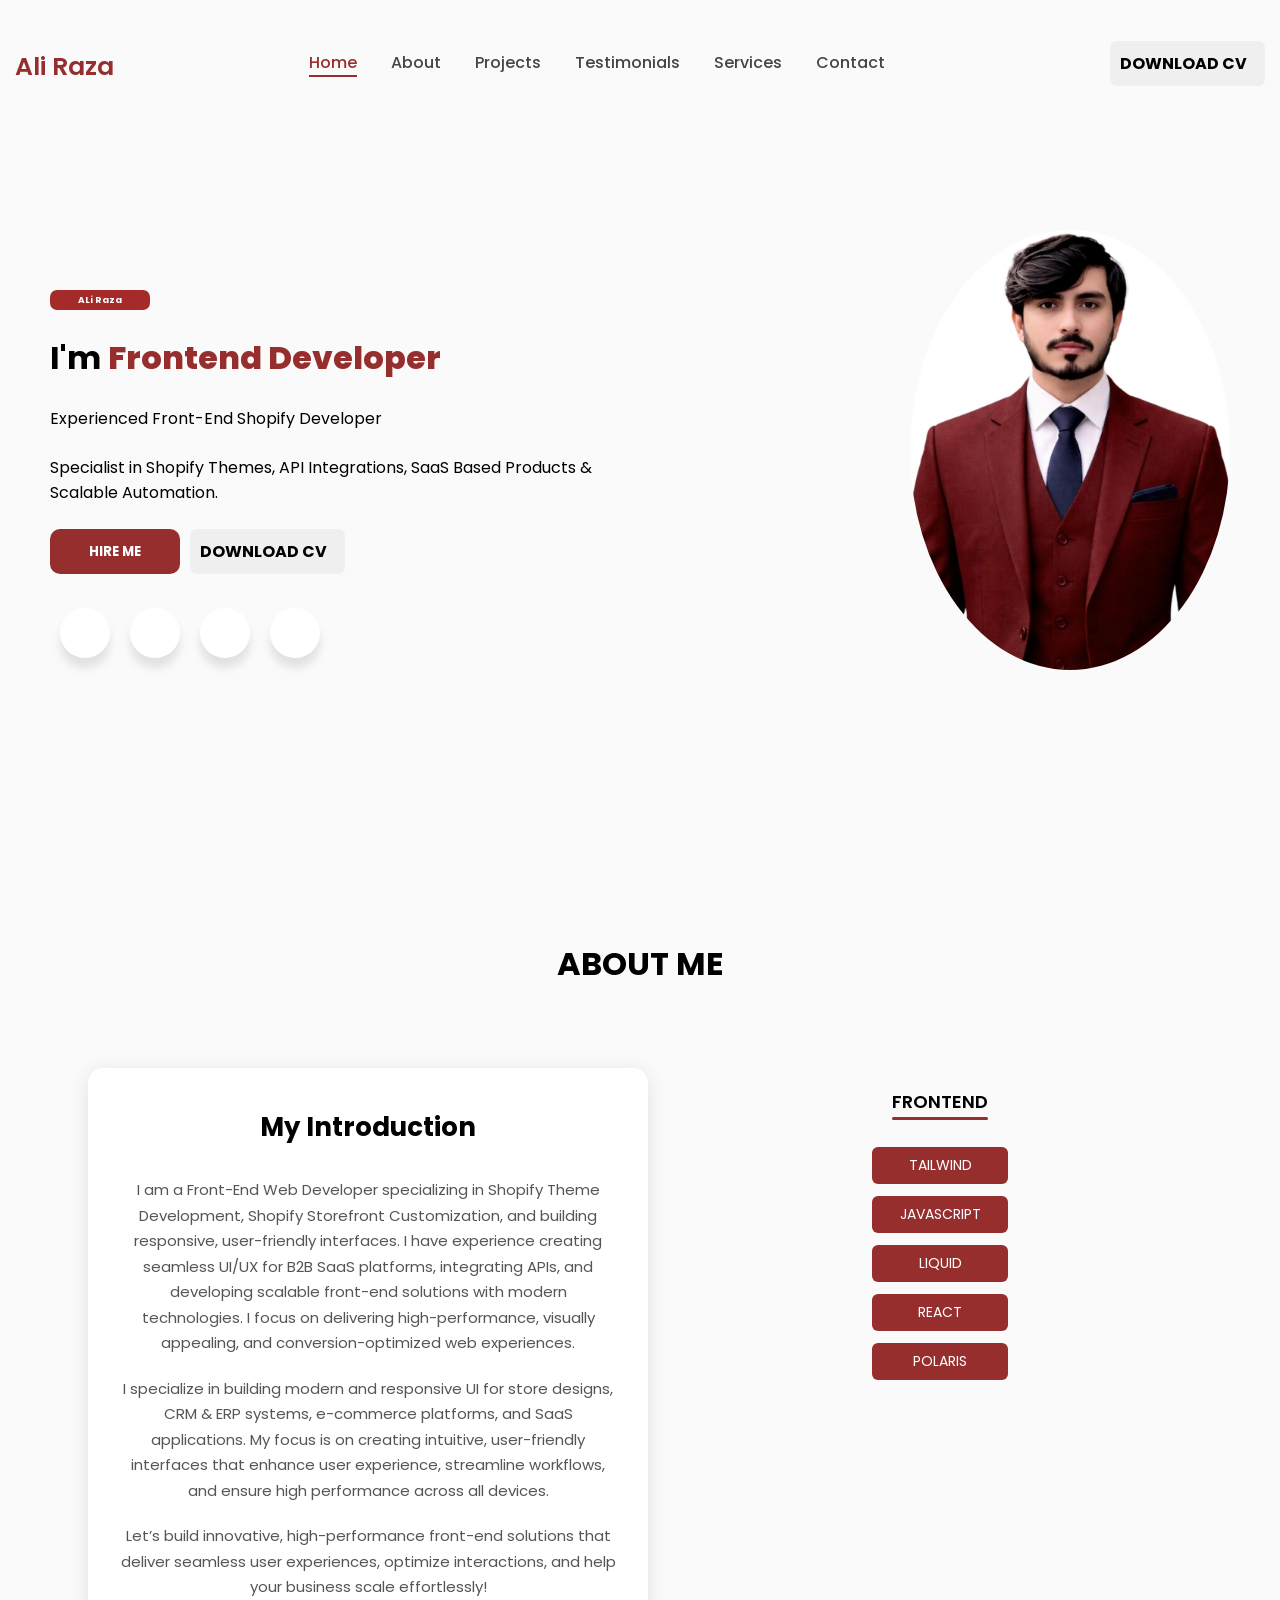
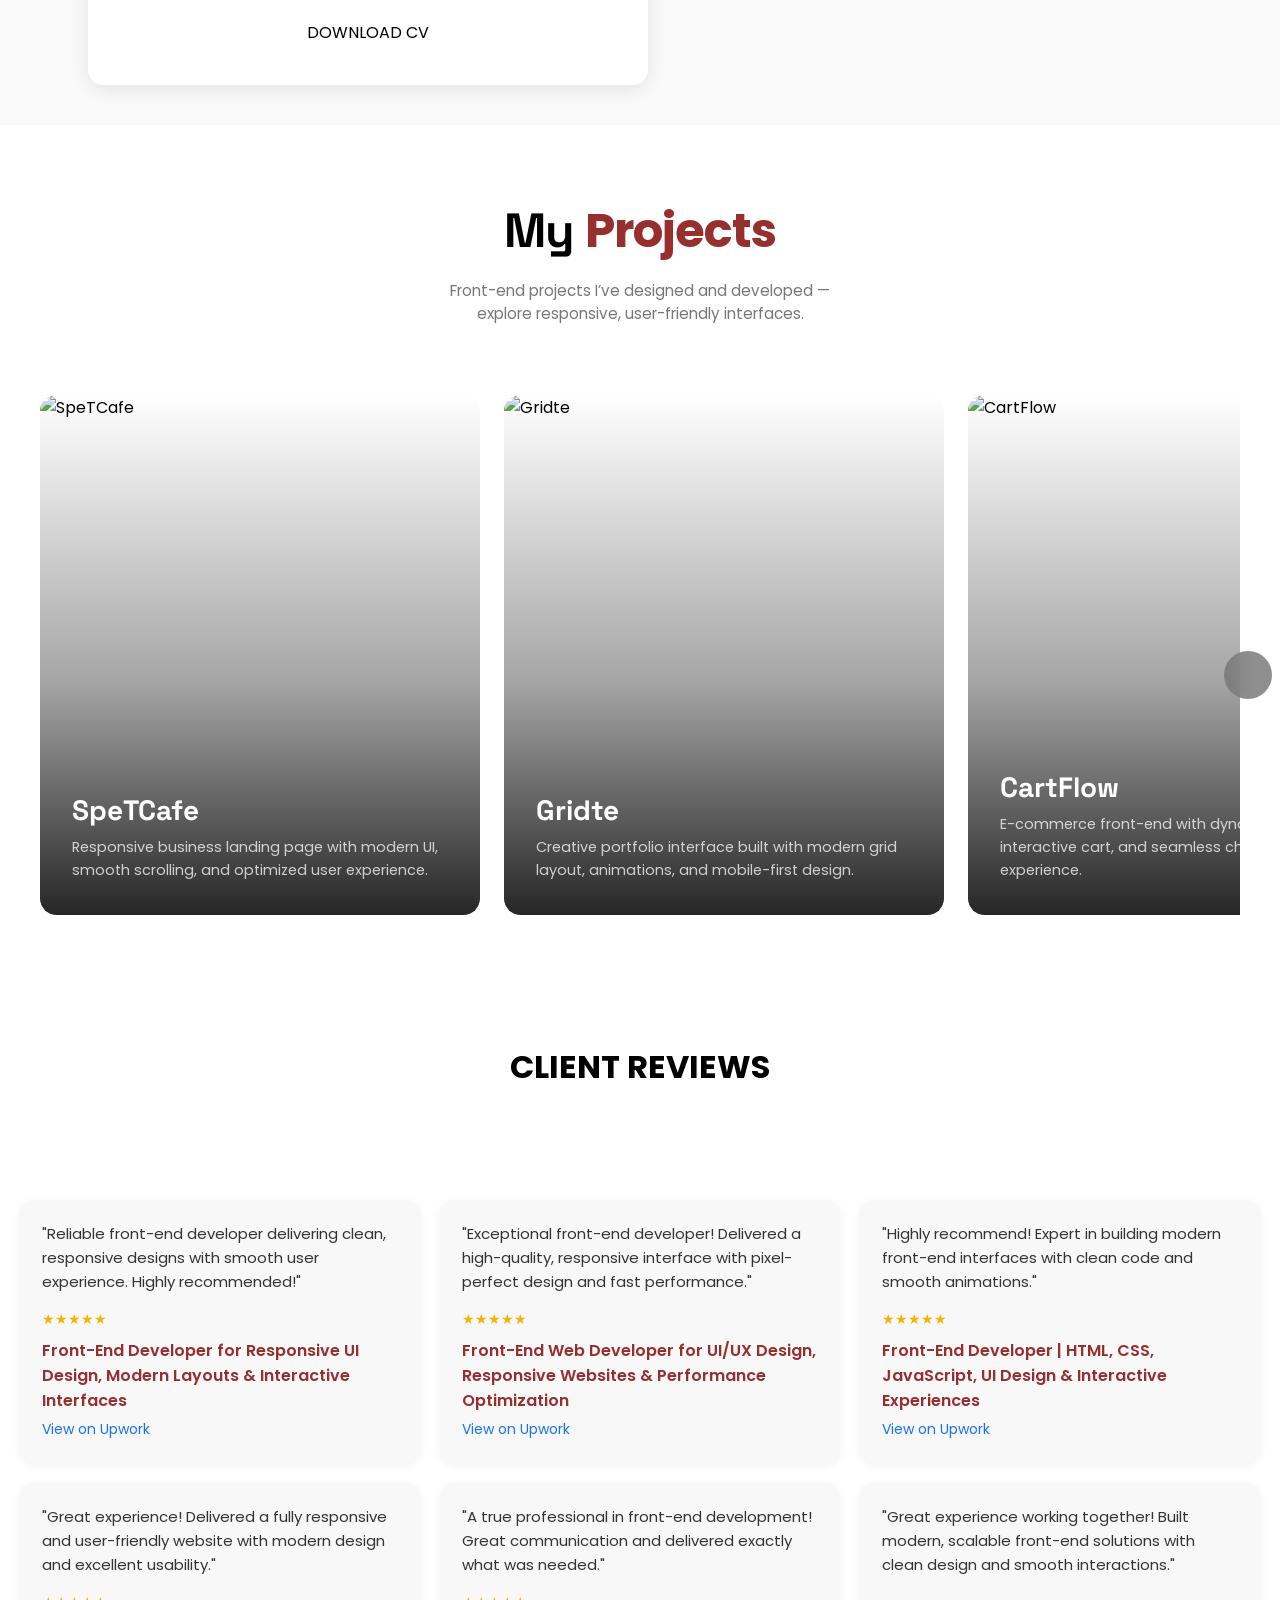
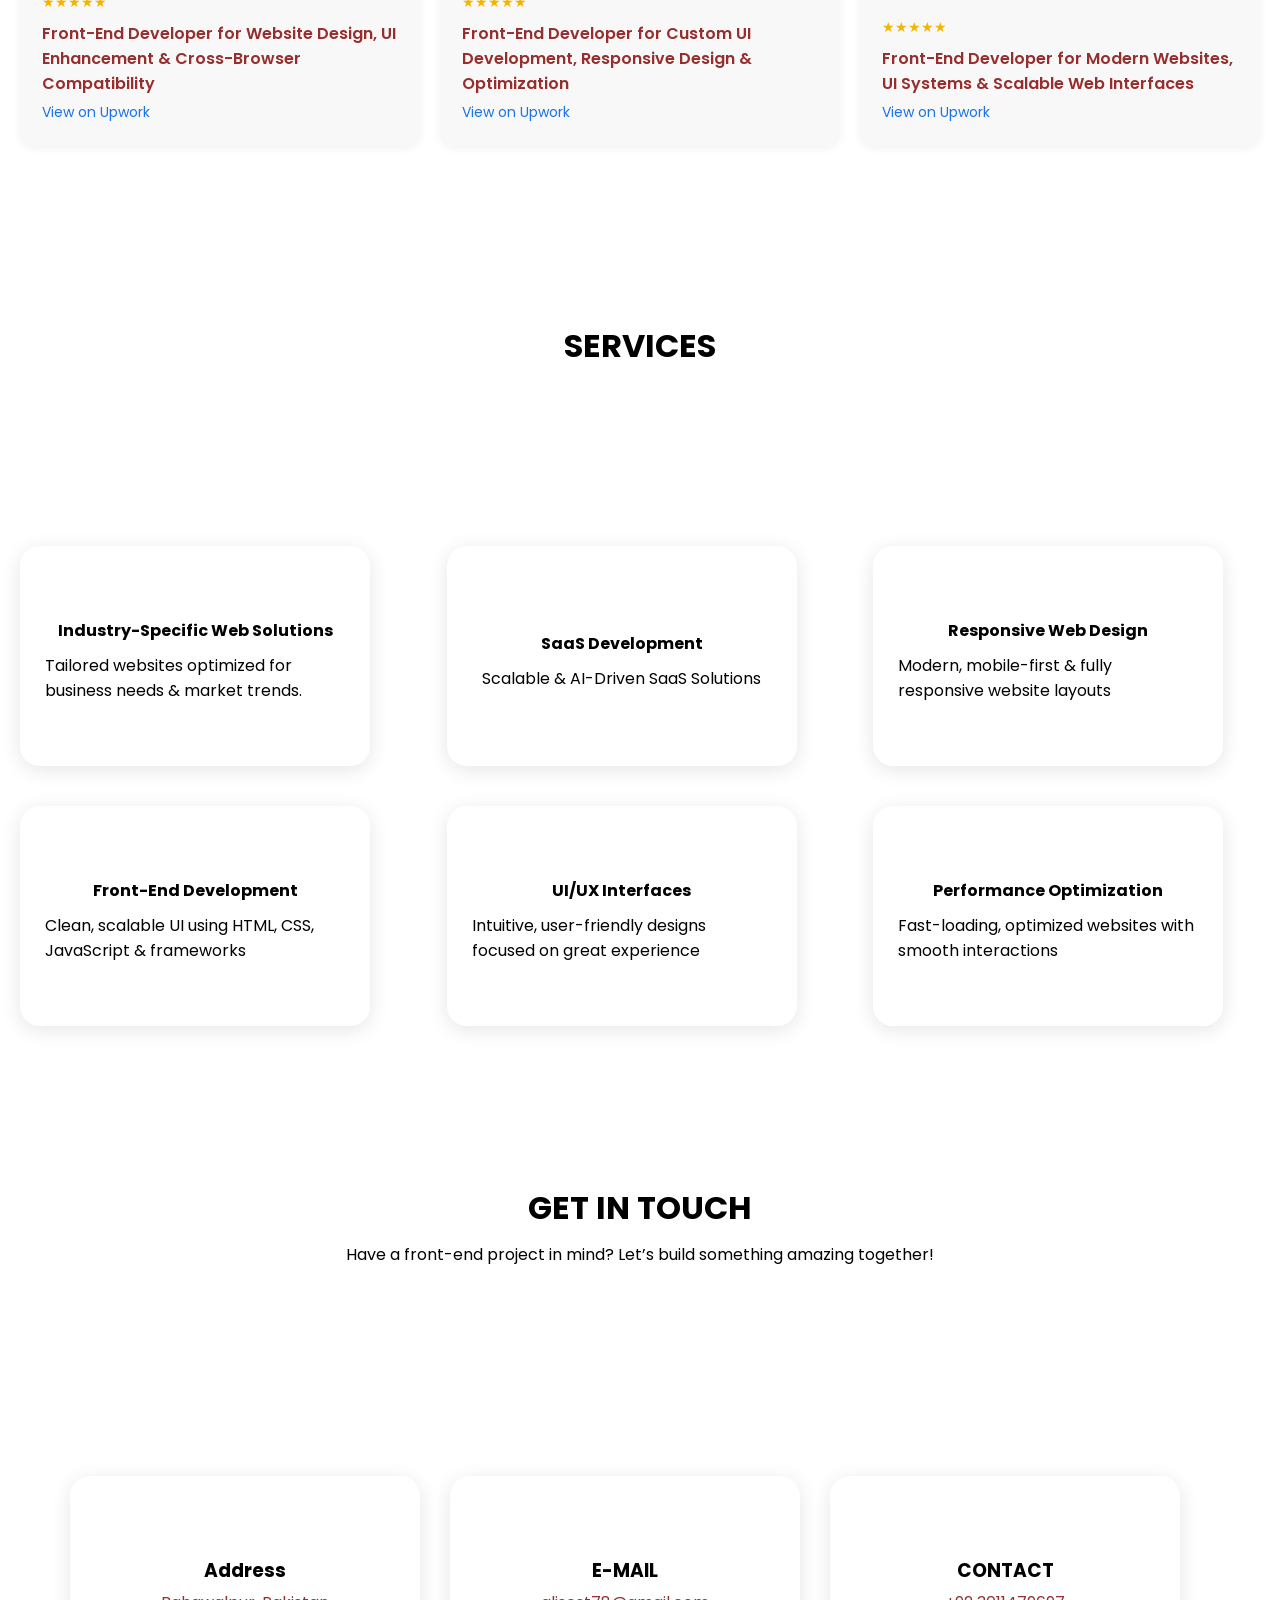
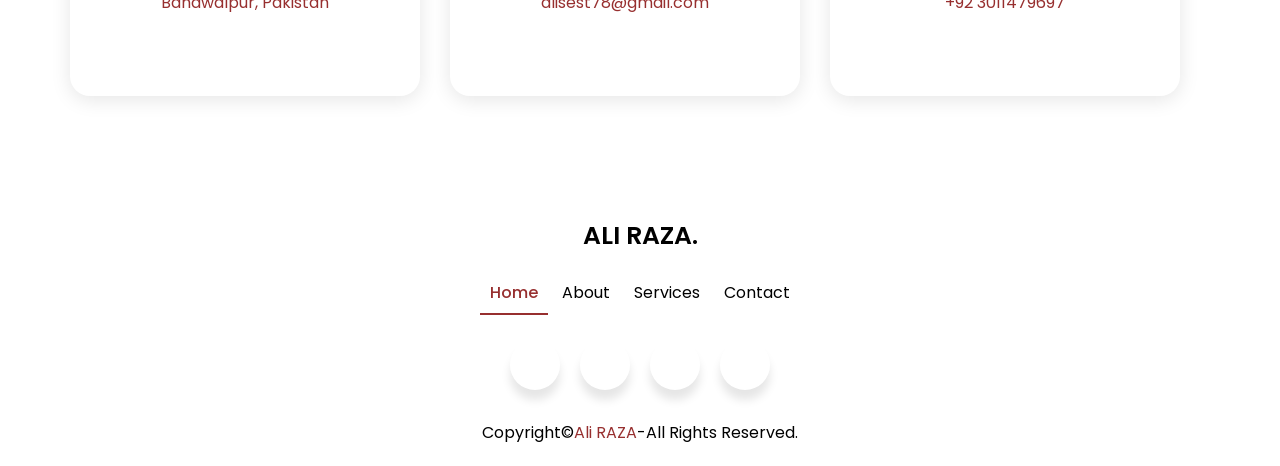
==== commit 635b4760: "add some files" ====
--- a/index.html
+++ b/index.html
@@ -134,7 +134,9 @@
                 optimize interactions, and help your business scale effortlessly!
             </p>
             <div style="display: flex; justify-content: center; align-items: center;">
-                <a href="/cv.pdf" download class="button"
+                <a href="cv.pdf" download="AliRaza_CV.pdf" target="_blank"
+
+
                     style="text-decoration: none; color: black;">
                     DOWNLOAD CV
                     <i class="fa-solid fa-download" style="color: rgba(128, 0, 0, 0.815);"></i>
